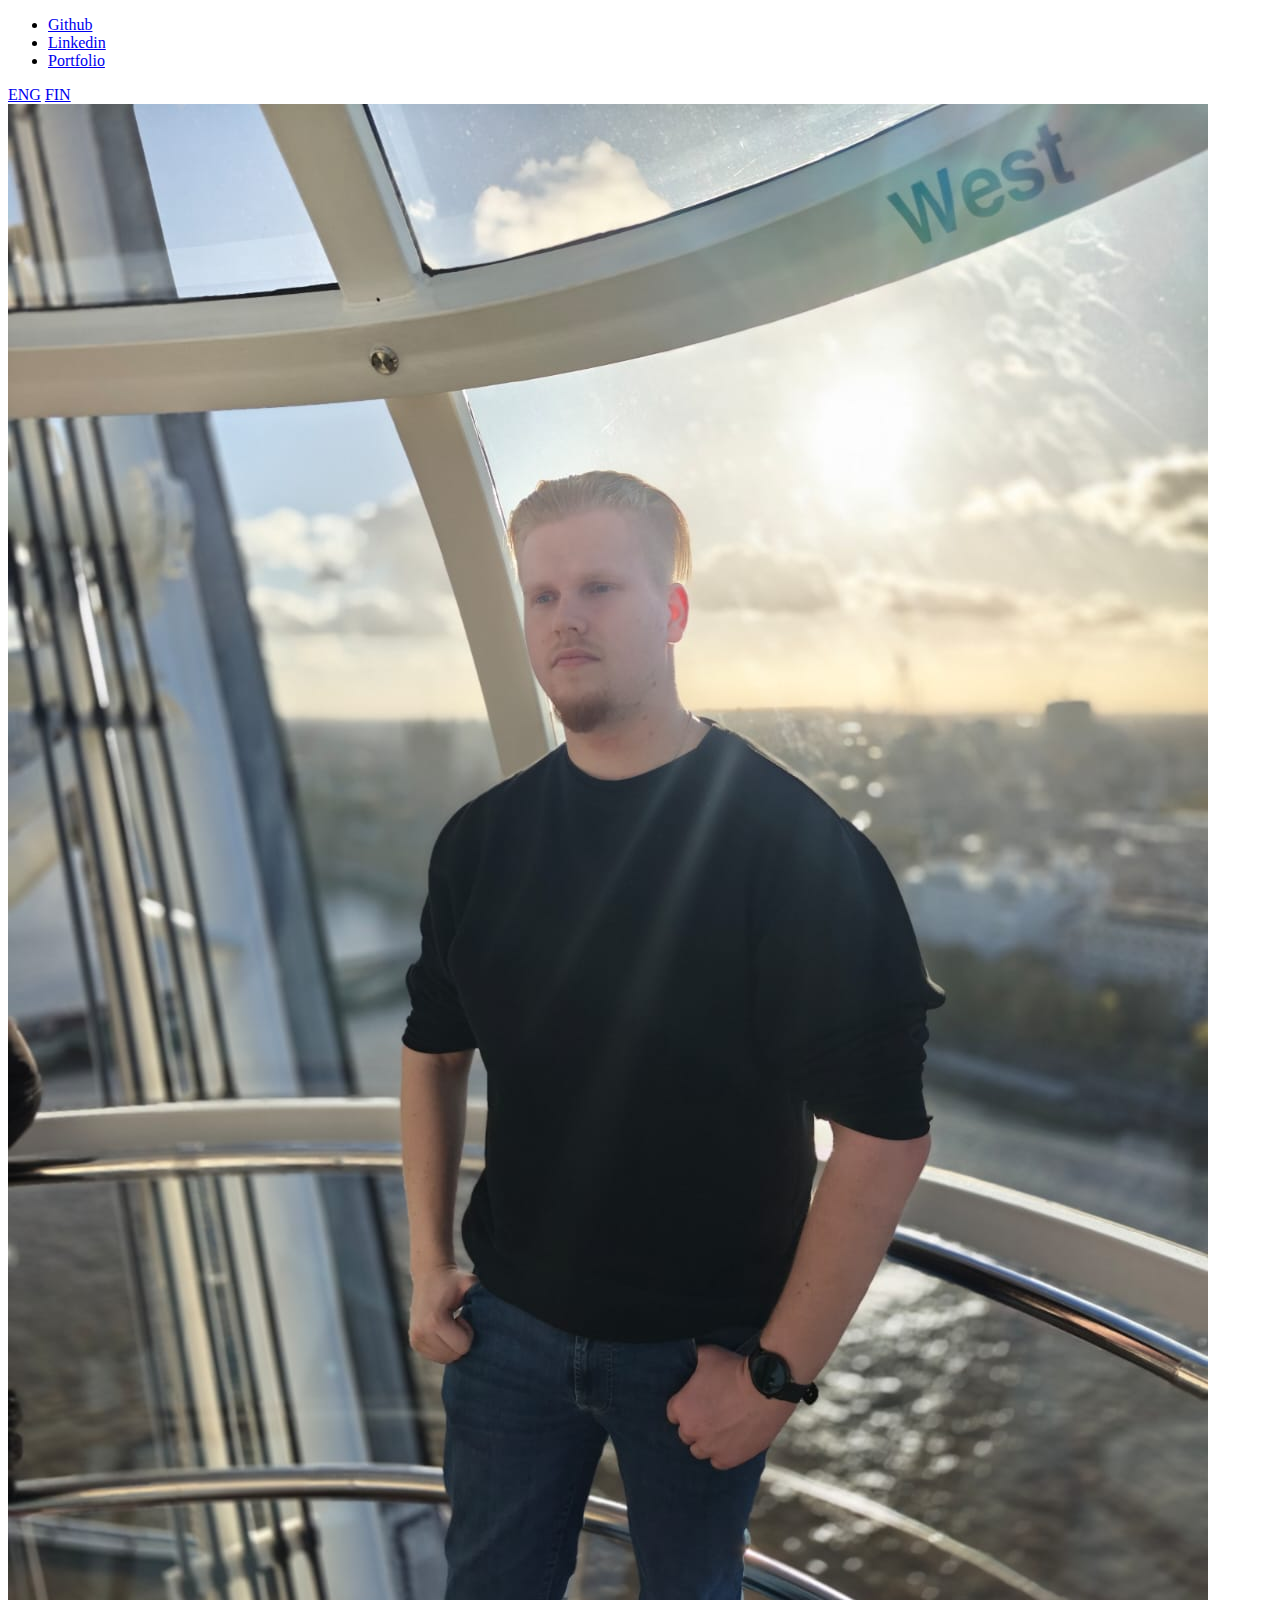
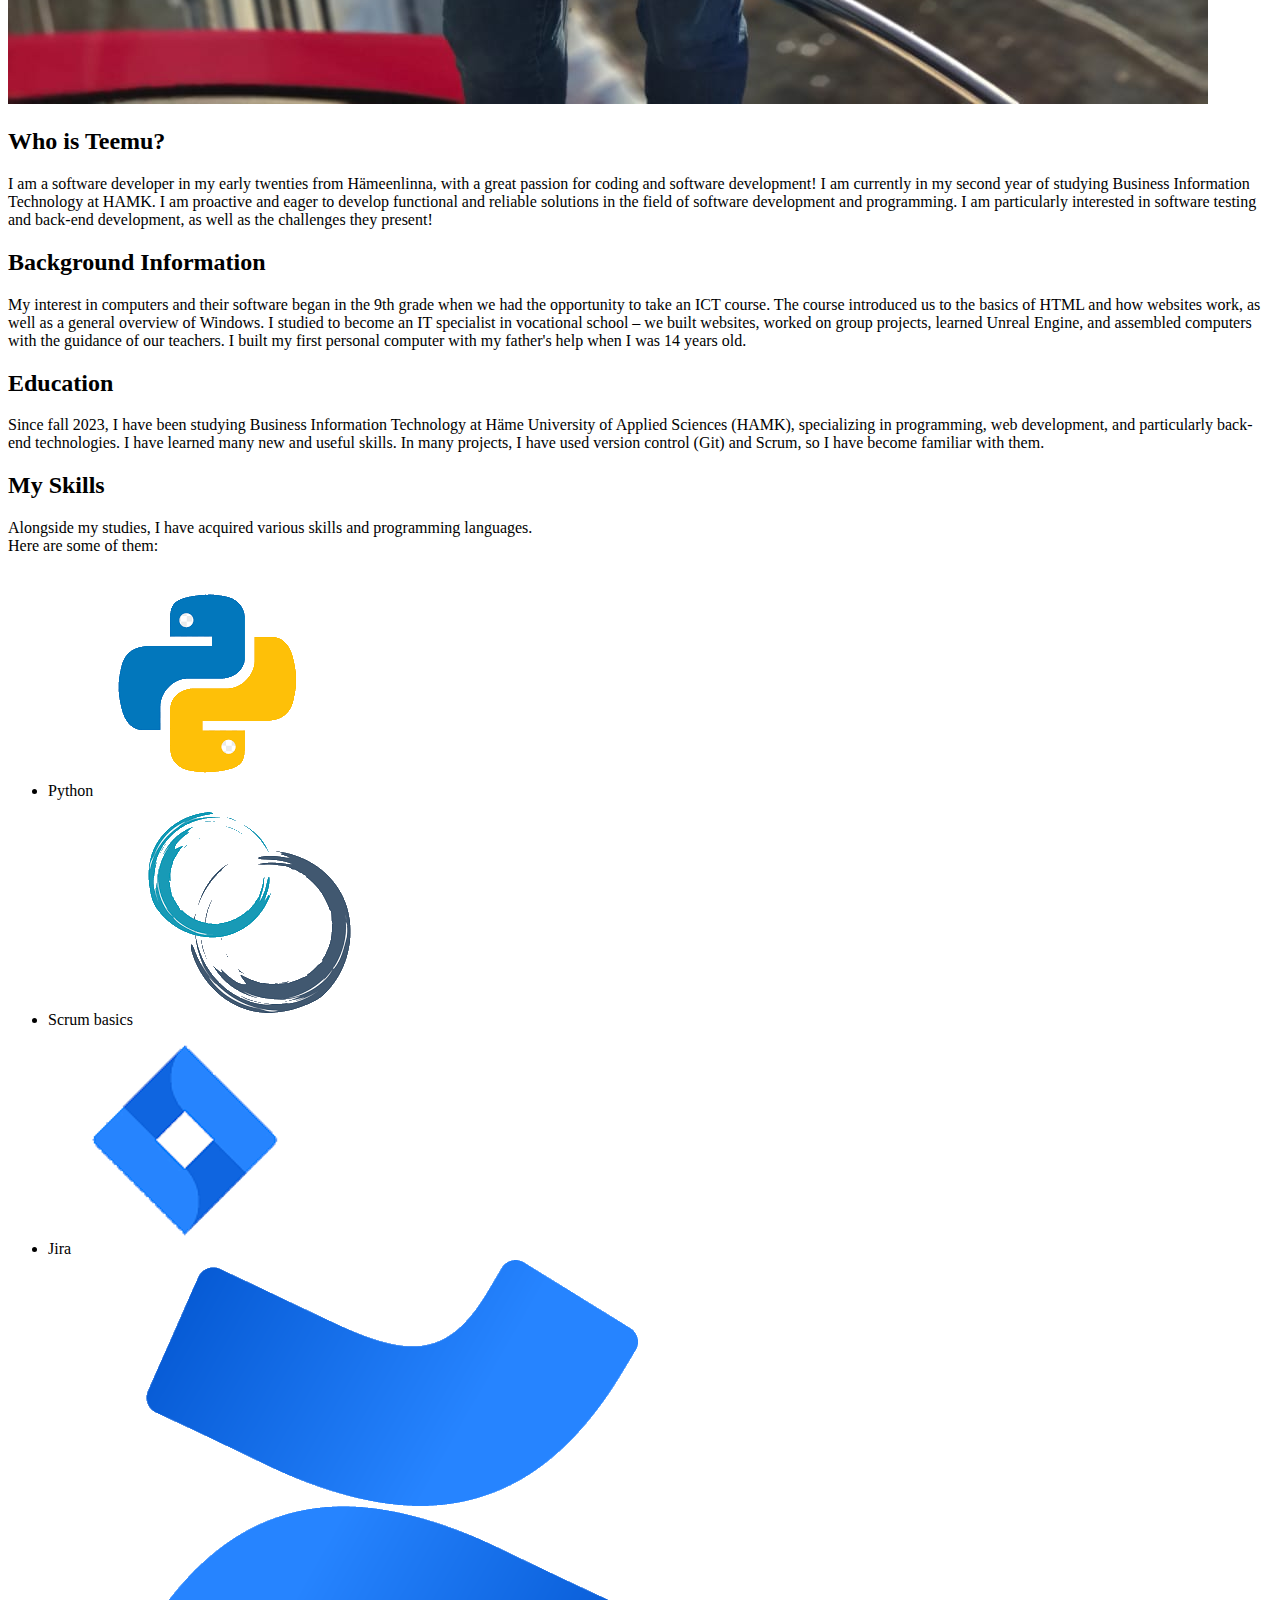
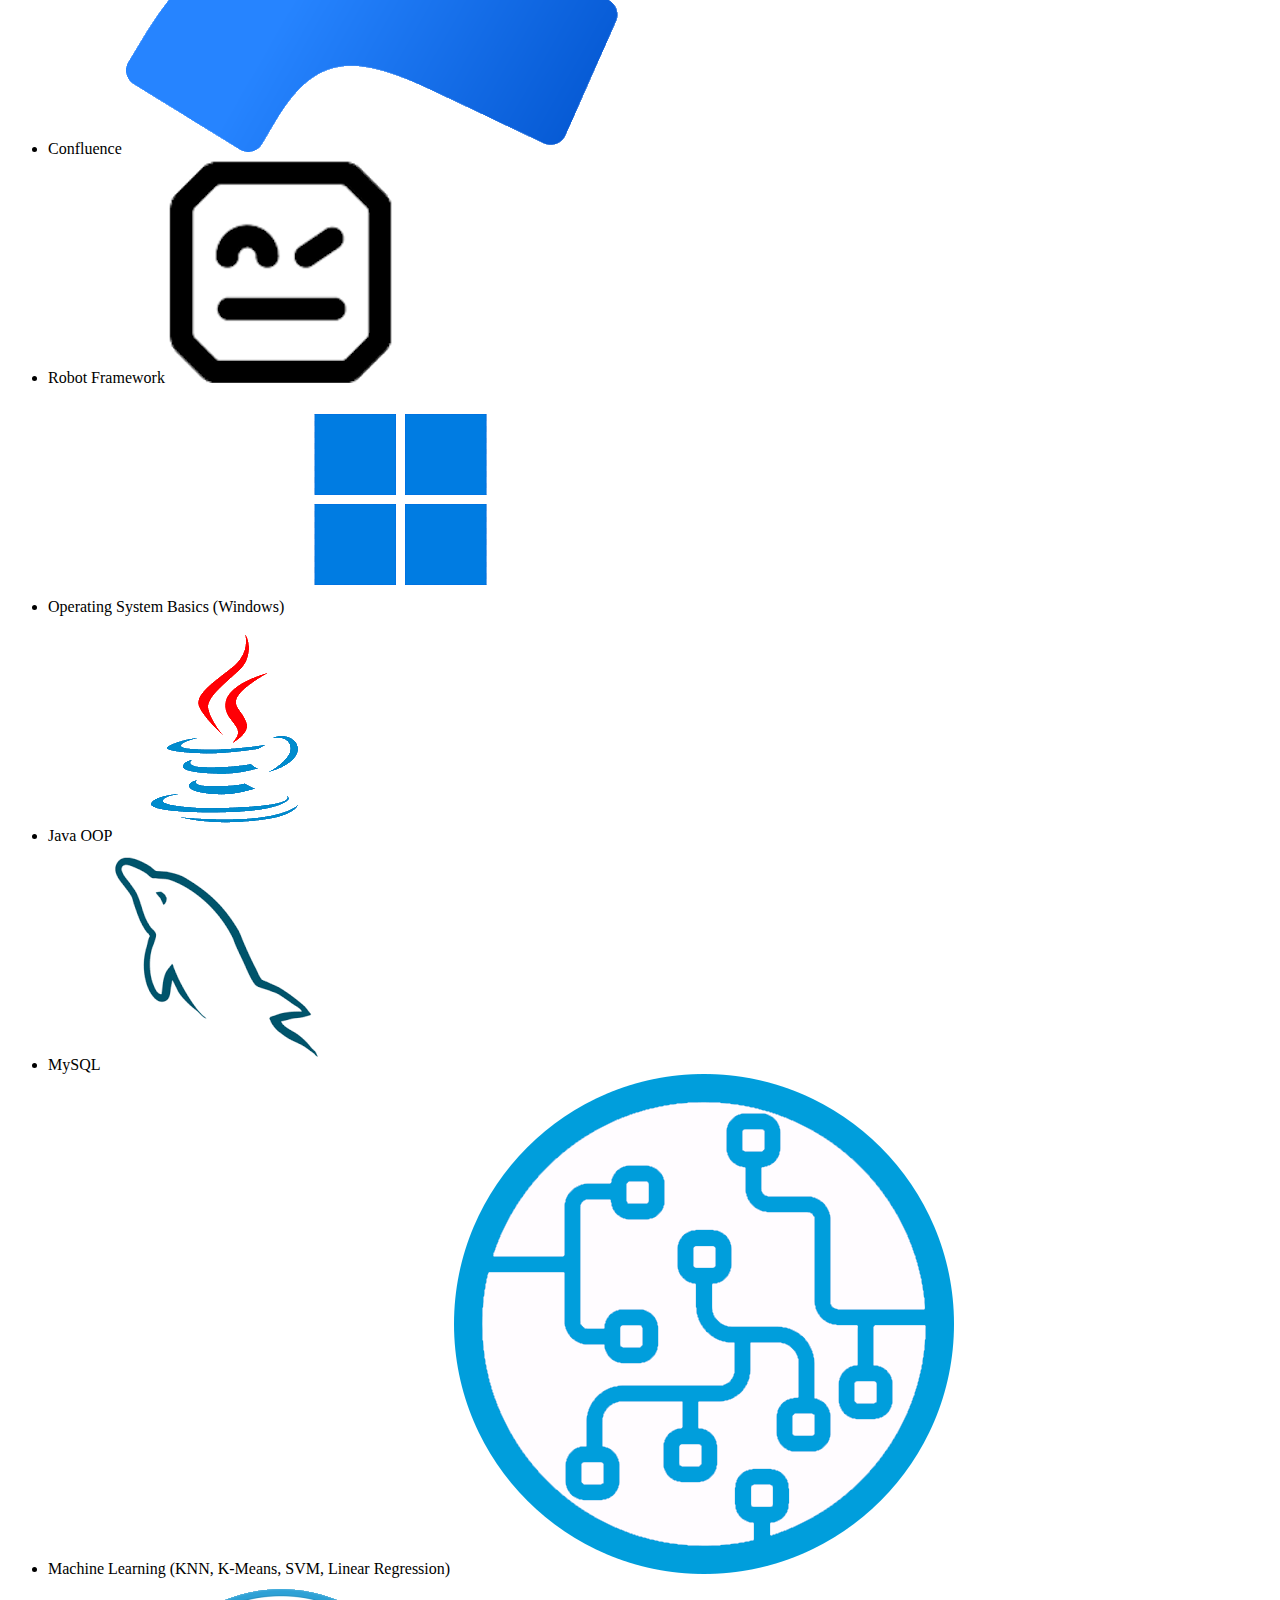
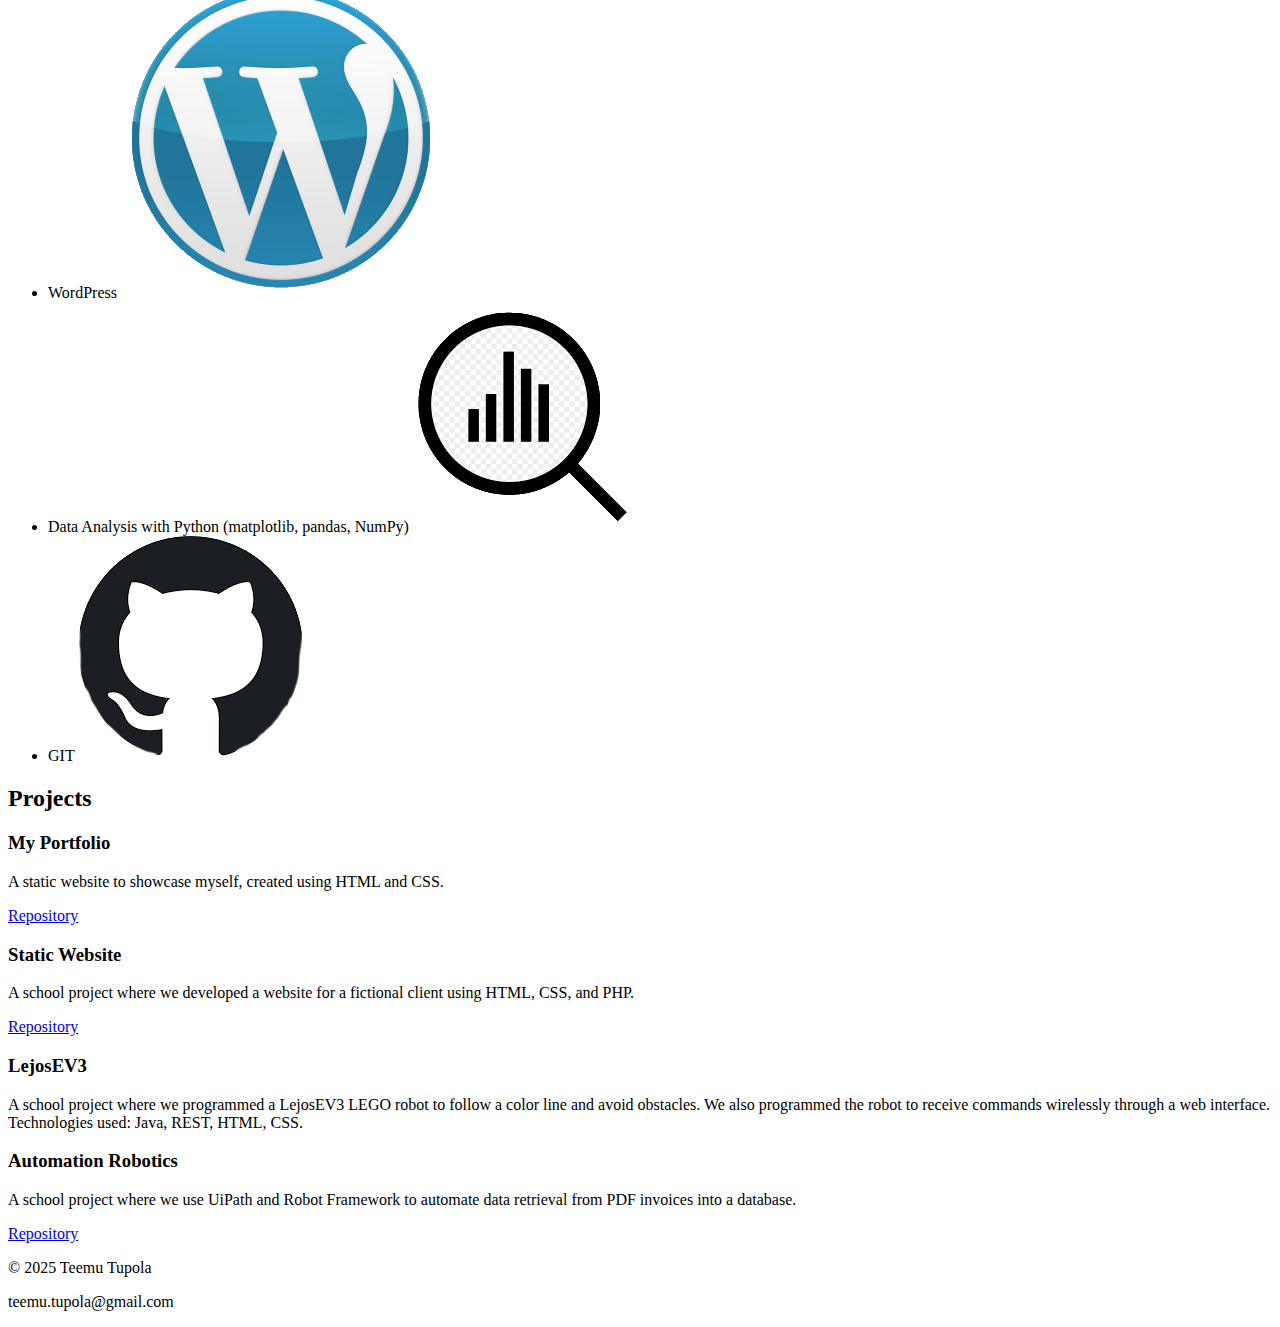
==== IndexENG.html @ c2faf8ff "basic MultiLang" ====
<!DOCTYPE html>
<html lang="en">
<head>
    <meta charset="UTF-8">
    <meta name="viewport" content="width=device-width, initial-scale=1.0">
    <meta name="description" content="This page serves as my personal portfolio">
    <meta name="author" content="Teemu Tupola">
    <title>My Portfolio</title>
    <link rel="stylesheet" href="styles.css">
</head>
<body>
    <div class="main-container">
    <header>

        <nav>
            <ul>
                <li><a href="https://github.com/Tupolaa" target="_blank" rel="noopener noreferrer">Github</a></li>
                <li><a href="https://www.linkedin.com/in/teemutupola/" target="_blank" rel="noopener noreferrer">Linkedin</a></li>
                <li><a href="https://teemutupola.netlify.app/" target="_blank" rel="noopener noreferrer">Portfolio</a></li>
            </ul>
        </nav>
        <div class="lang-switch">
            <a href="indexENG.html" class="lang-btn">ENG</a>
            <a href="Index.html" class="lang-btn">FIN</a>
        </div>
    </header>
    
    <section class="AboutMe" id="about">
        <img src="Media/OmaKuva.jpg" alt="Photo" title="MyPhoto" id="photo">
        <div class="text-container">
            <h2>Who is Teemu?</h2>
            <p>I am a software developer in my early twenties from Hämeenlinna, with a great passion for coding and software development! I am currently in my second year of studying Business Information Technology at HAMK.  
            I am proactive and eager to develop functional and reliable solutions in the field of software development and programming. I am particularly interested in software testing and back-end development, as well as the challenges they present!
            </p>
        </div>
    </section>
    
    <section class="Backround" id="background">
        <h2 class="BrHeader">Background Information</h2>
        <p>My interest in computers and their software began in the 9th grade when we had the opportunity to take an ICT course. The course introduced us to the basics of HTML and how websites work, as well as a general overview of Windows.  
            I studied to become an IT specialist in vocational school – we built websites, worked on group projects, learned Unreal Engine, and assembled computers with the guidance of our teachers.  
            I built my first personal computer with my father's help when I was 14 years old.
        </p>
        <h2 class="BrHeader">Education</h2>
        <p>Since fall 2023, I have been studying Business Information Technology at Häme University of Applied Sciences (HAMK), specializing in programming, web development, and particularly back-end technologies.  
            I have learned many new and useful skills. In many projects, I have used version control (Git) and Scrum, so I have become familiar with them.
        </p>

        <h2 class="BrHeader">My Skills</h2>
        <p>
            Alongside my studies, I have acquired various skills and programming languages. <br>Here are some of them:
        </p>
        <div class="TaidotListaContainer">
            <ul class="TaidotLista">
                <li>Python <img src="Media/Python.png" alt="Python icon" class="skill-icon"></li>
                <li>Scrum basics <img src="Media/Scrum.png" alt="Scrum icon" class="skill-icon"></li>
                <li>Jira <img src="Media/Jira.png" alt="Jira icon" class="skill-icon"></li>
                <li>Confluence <img src="Media/Confluence.png" alt="Confluence icon" class="skill-icon"></li>
                <li>Robot Framework <img src="Media/RF.png" alt="Robot Framework icon" class="skill-icon"></li>
                <li>Operating System Basics (Windows) <img src="Media/Windows.png" alt="Windows icon" class="skill-icon"></li>
                <li>Java OOP<img src="Media/Java.png" alt="Java icon" class="skill-icon"></li>
                <li>MySQL <img src="Media/MySQL.png" alt="SQL icon" class="skill-icon"></li>
                <li>Machine Learning (KNN, K-Means, SVM, Linear Regression) <img src="Media/ML.png" alt="Machine learning icon" class="skill-icon"></li>
                <li>WordPress <img src="Media/WP.png" alt="WordPress icon" class="skill-icon"></li>
                <li>Data Analysis with Python (matplotlib, pandas, NumPy) <img src="Media/data.png" alt="Data icon" class="skill-icon"></li>
                <li>GIT <img src="Media/GIT.png" alt="GIT icon" class="skill-icon"></li>
            </ul>
        </div>
    </section>
    
    <section class="Background" id="projects">
        <h2>Projects</h2>
        <div class="projects-container">
            <div class="project-box">
                <h3>My Portfolio</h3>
                <p>A static website to showcase myself, created using HTML and CSS.</p>
                <a href="https://github.com/Tupolaa/Portofolio">Repository</a>
            </div>
            <div class="project-box">
                <h3>Static Website</h3>
                <p>A school project where we developed a website for a fictional client using HTML, CSS, and PHP.</p>
                <a href="https://github.com/Tupolaa/Team2_Projekti">Repository</a>
            </div>
            <div class="project-box">
                <h3>LejosEV3</h3>
                <p>A school project where we programmed a LejosEV3 LEGO robot to follow a color line and avoid obstacles.  
                   We also programmed the robot to receive commands wirelessly through a web interface.  
                   Technologies used: Java, REST, HTML, CSS.</p>
            </div>
            <div class="project-box">
                <h3>Automation Robotics</h3>
                <p>A school project where we use UiPath and Robot Framework to automate data retrieval from PDF invoices into a database.</p>
                <a href="https://github.com/Tupolaa/Ohjelmistorobotiikka">Repository</a>
            </div>
        </div>
    </section>
    
    <footer>
        <p>&copy; 2025 Teemu Tupola</p>
        <p>teemu.tupola@gmail.com</p>
    </footer>
</div>
</body>
</html>
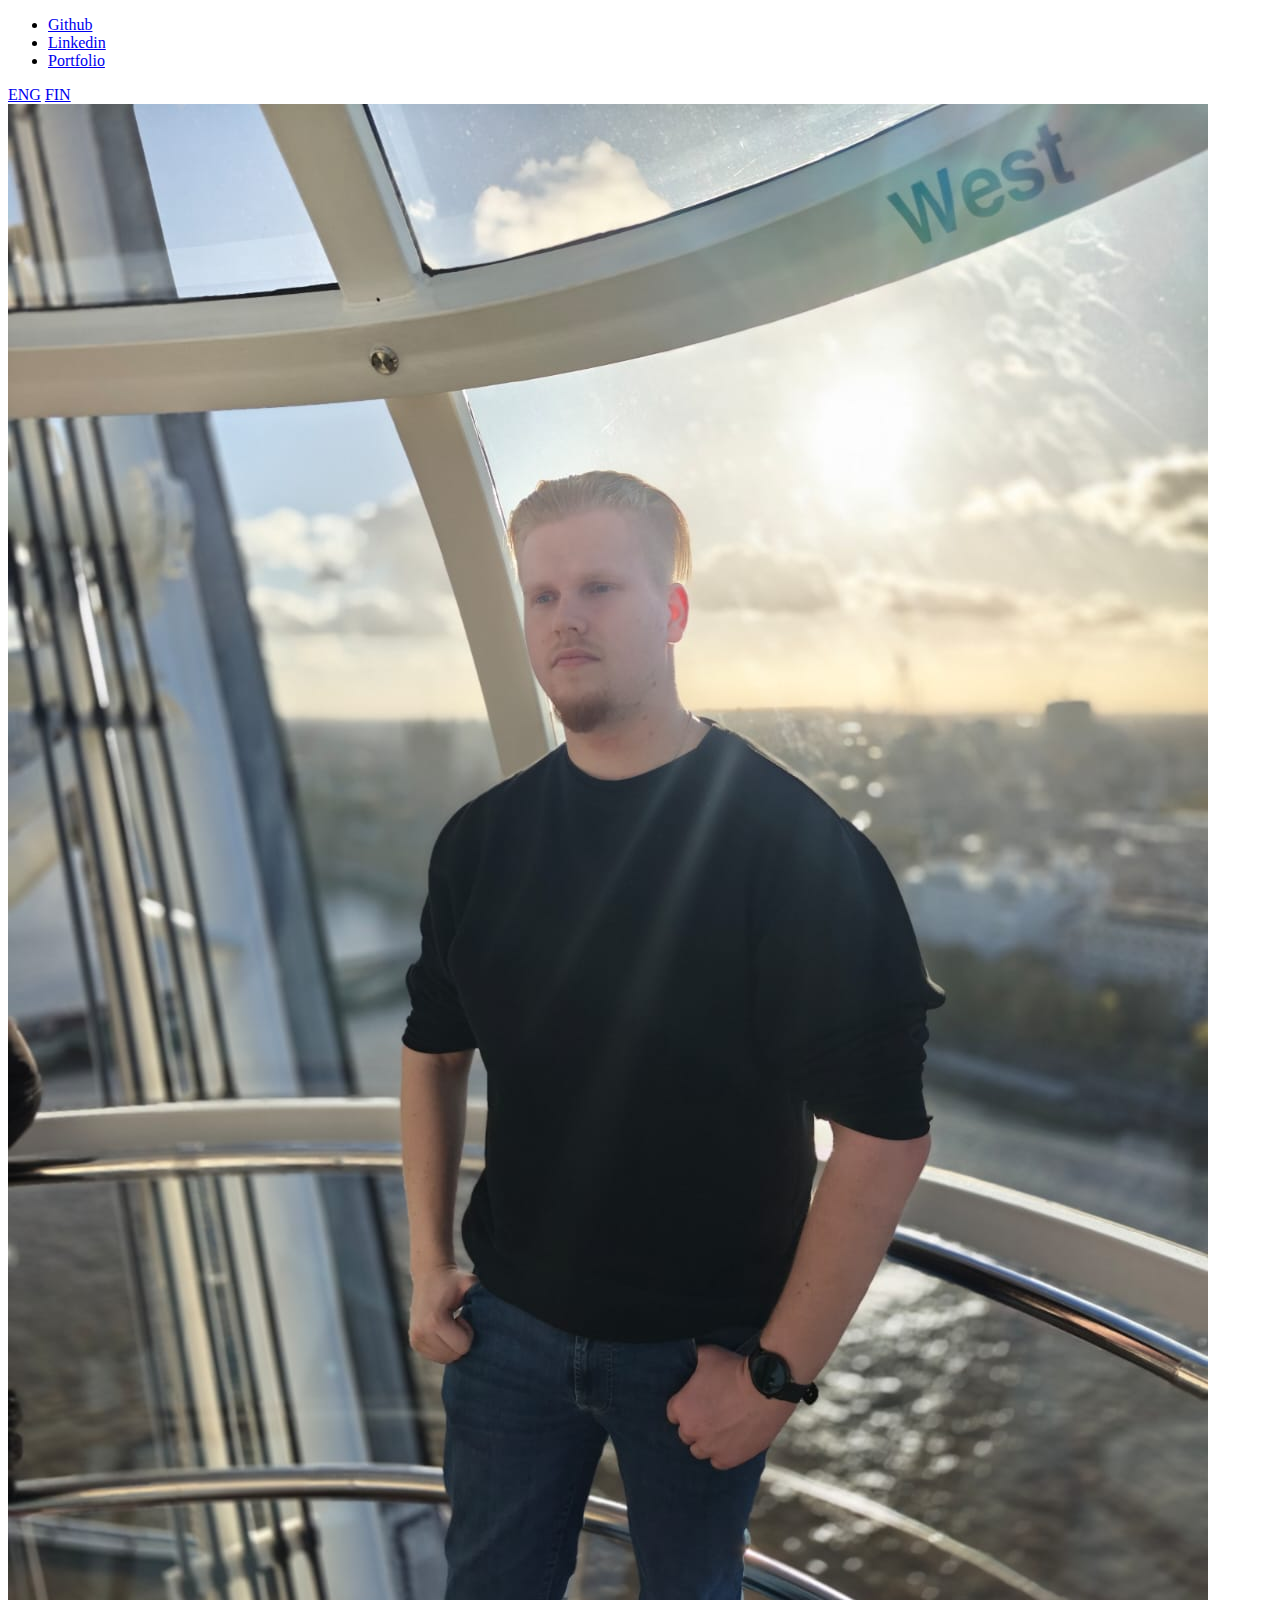
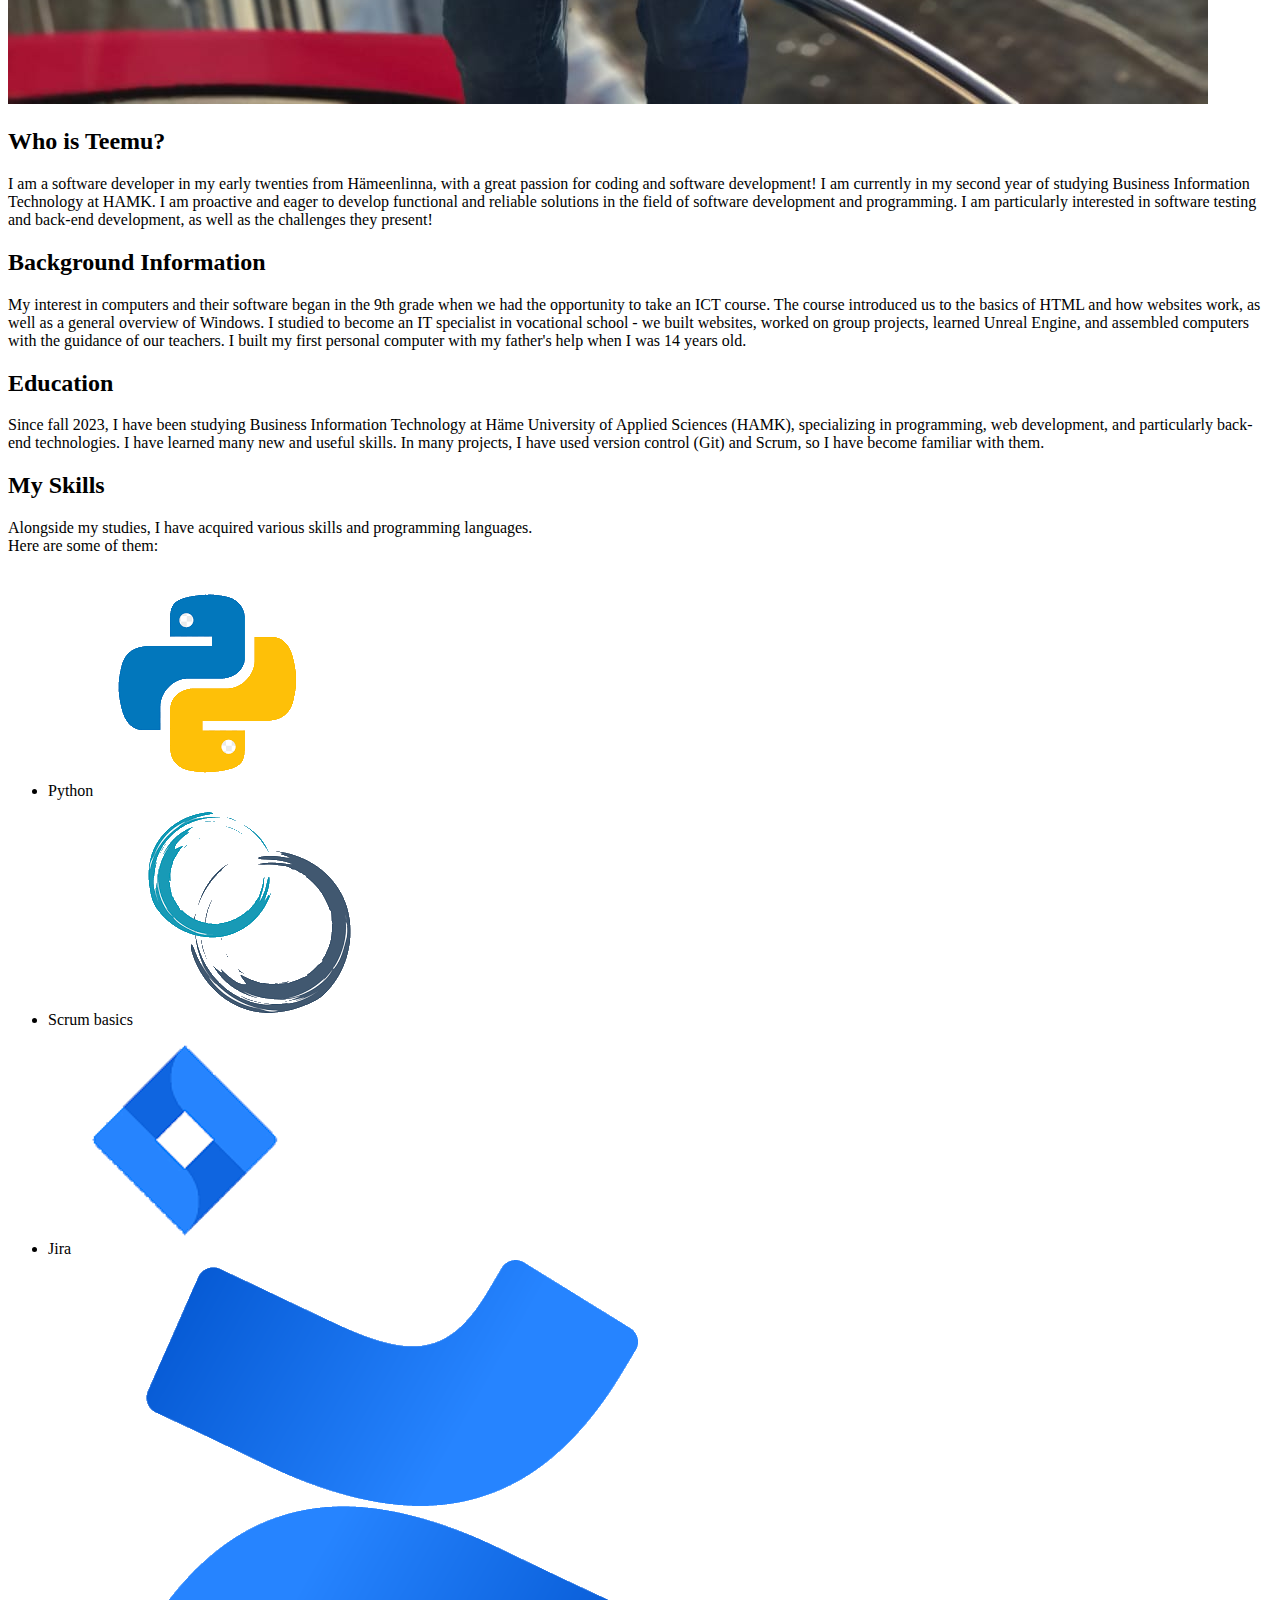
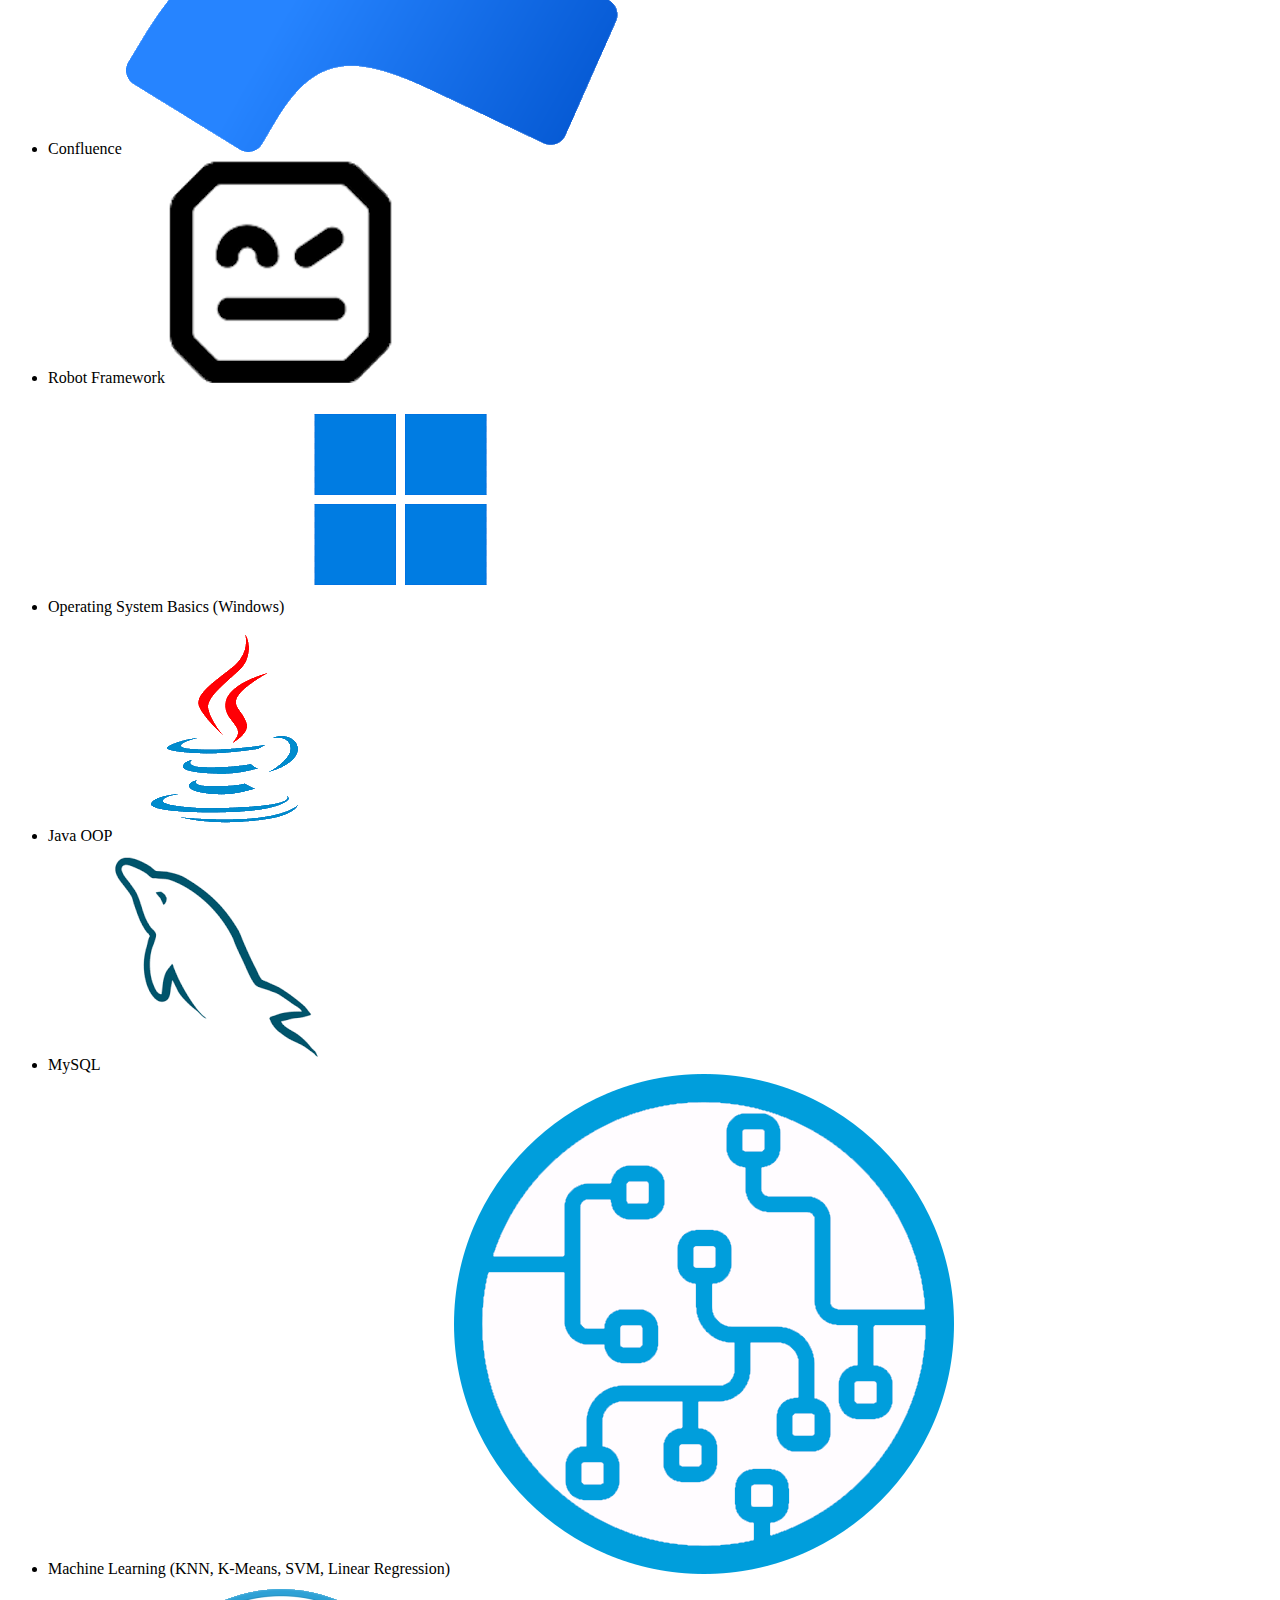
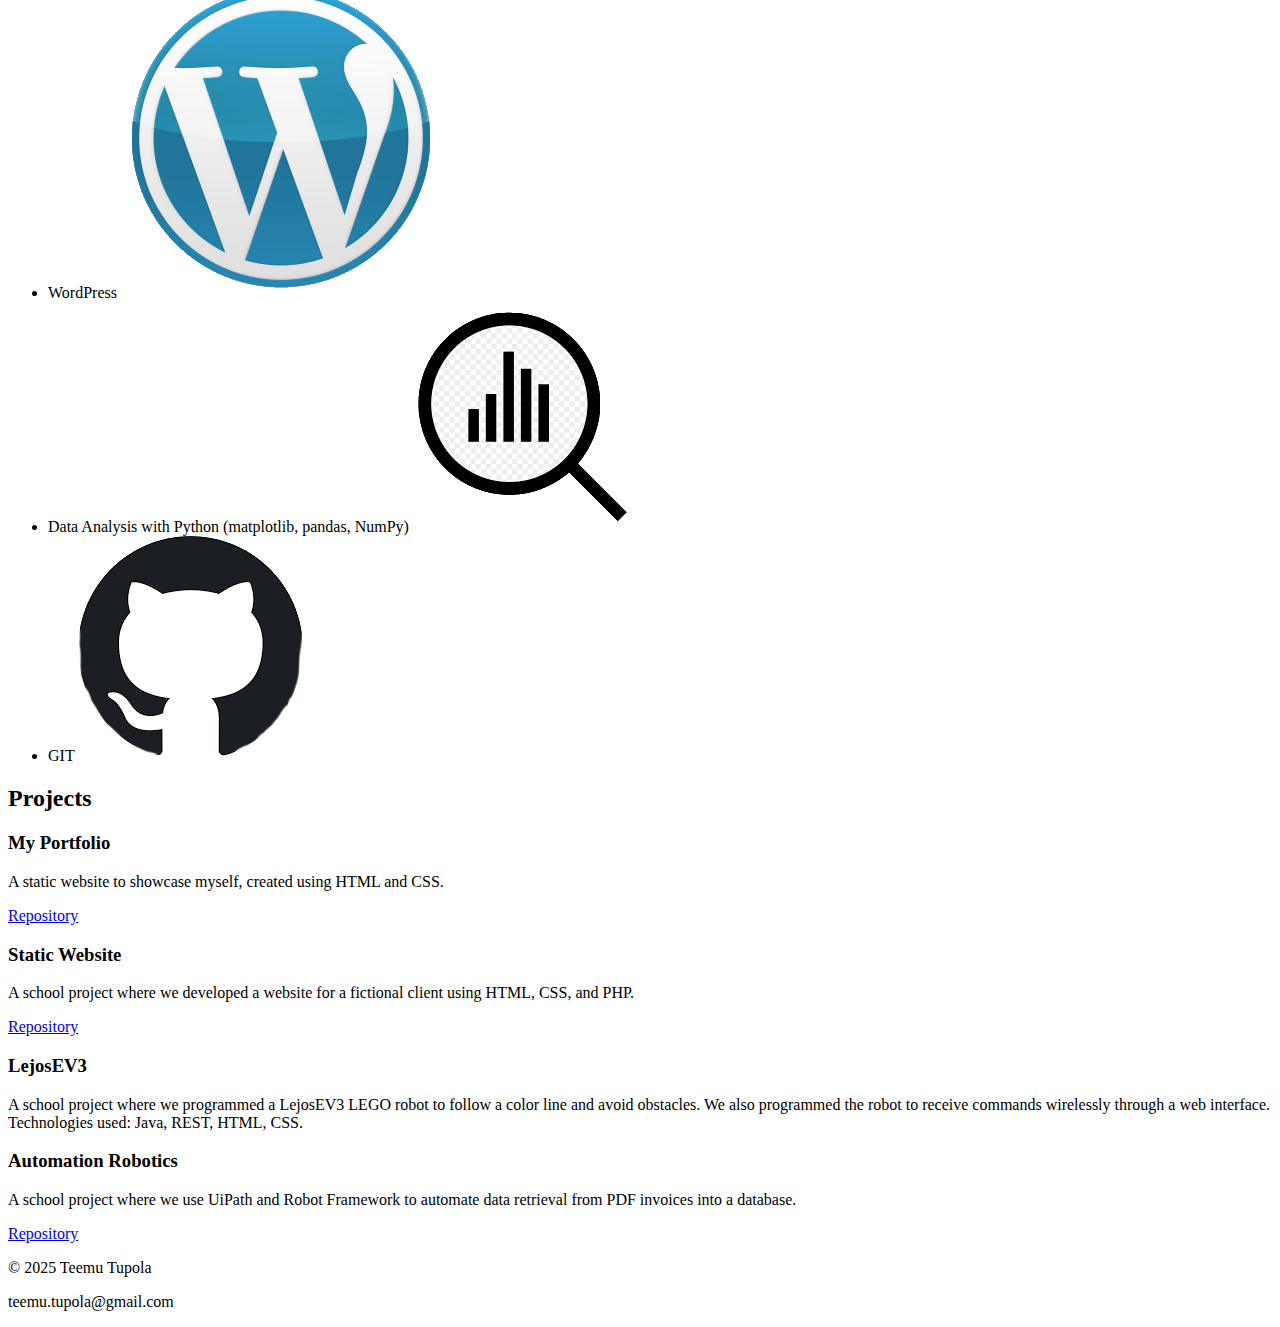
==== commit cbc50e09: "fix" ====
--- a/IndexENG.html
+++ b/IndexENG.html
@@ -38,7 +38,7 @@
     <section class="Backround" id="background">
         <h2 class="BrHeader">Background Information</h2>
         <p>My interest in computers and their software began in the 9th grade when we had the opportunity to take an ICT course. The course introduced us to the basics of HTML and how websites work, as well as a general overview of Windows.  
-            I studied to become an IT specialist in vocational school – we built websites, worked on group projects, learned Unreal Engine, and assembled computers with the guidance of our teachers.  
+            I studied to become an IT specialist in vocational school - we built websites, worked on group projects, learned Unreal Engine, and assembled computers with the guidance of our teachers.  
             I built my first personal computer with my father's help when I was 14 years old.
         </p>
         <h2 class="BrHeader">Education</h2>
